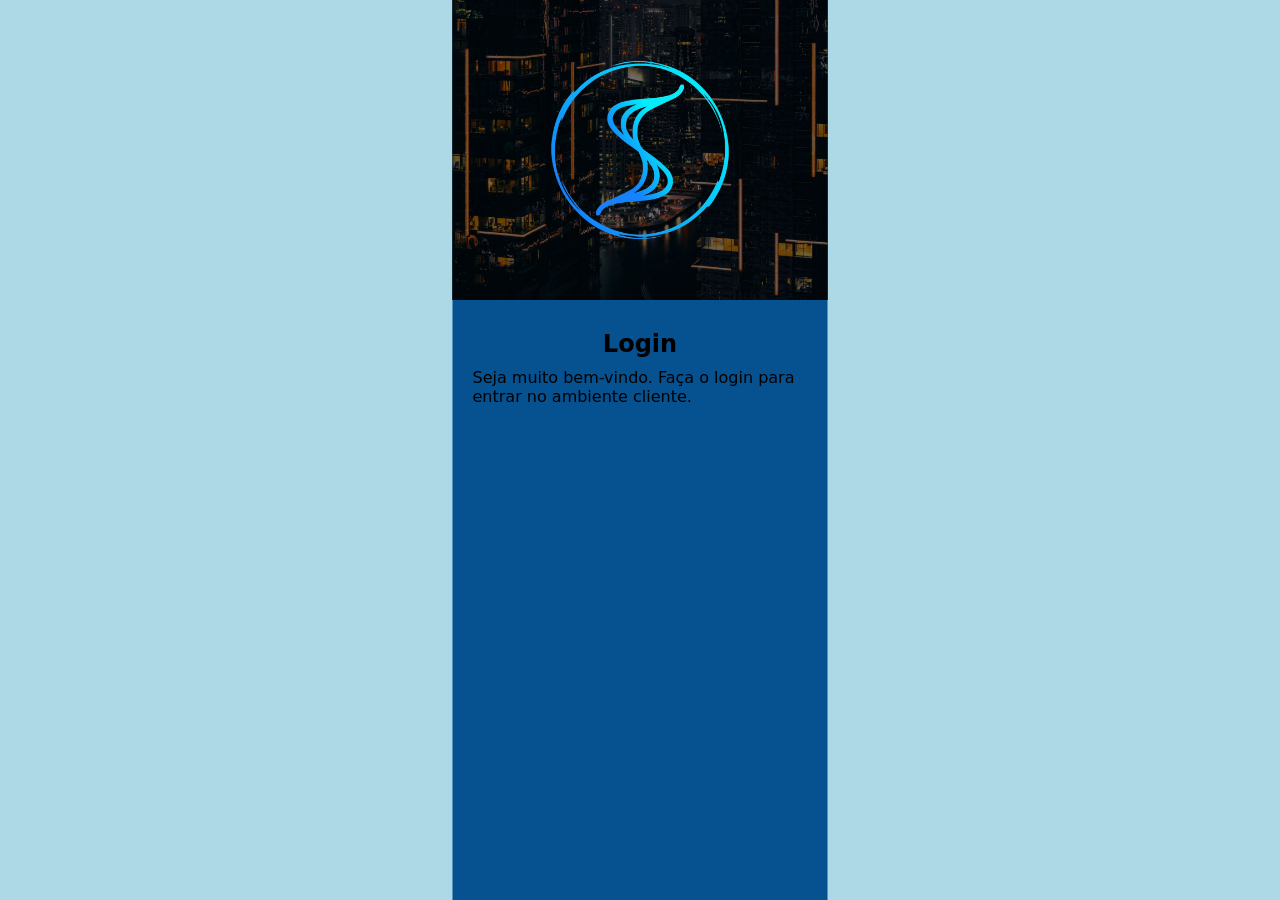
==== index.html @ 3e9f4527 "atua......." ====
<!DOCTYPE html>
<html lang="pt-BR">
<head>
    <meta charset="UTF-8">
    <meta http-equiv="X-UA-Compatible" content="IE=edge">
    <meta name="viewport" content="width=device-width, initial-scale=1.0">
    <title>Developer ES - Login</title>
    <link rel="stylesheet" href="estilos/celular.css">
</head>
<body>
    <main>
        <section id="login">
            <div id="imagem">
                <!--Aqui vai uma imagem nas CSS-->
            </div>
            <div id="formulario">
                <h1>Login</h1>
                <p>Seja muito bem-vindo. Faça o login para entrar no ambiente cliente.</p>
            </div>
        </section>
    </main>    
</body>
</html>
---- estilos/celular.css ----
@charset "UTF-8";

*{
    margin: 0px;
    padding: 0px;
    box-sizing: border-box;
    font-family: system-ui, -apple-system, BlinkMacSystemFont, 'Segoe UI', Roboto, Oxygen, Ubuntu, Cantarell, 'Open Sans', 'Helvetica Neue', sans-serif;
}

body, html {
    background-color: lightblue;
}

section#login {
    position: absolute;
    top: 50%;
    left: 50%;
    display: block;
    background-color: rgb(6, 81, 143);
    width: 375px;
    height: 100vh;
    transform: translate(-50%, -50%);

}

section#login > div#imagem {
    background: black url(../imagens/logo.jpg) no-repeat;
    background-size: cover;
    height: 300px;
}

section#login > div#formulario {
    position: relative;
    top: 10px;
    padding: 20px;
}

section#login > div#formulario > h1 {
    text-align: center;
    padding-bottom: 10px;
}
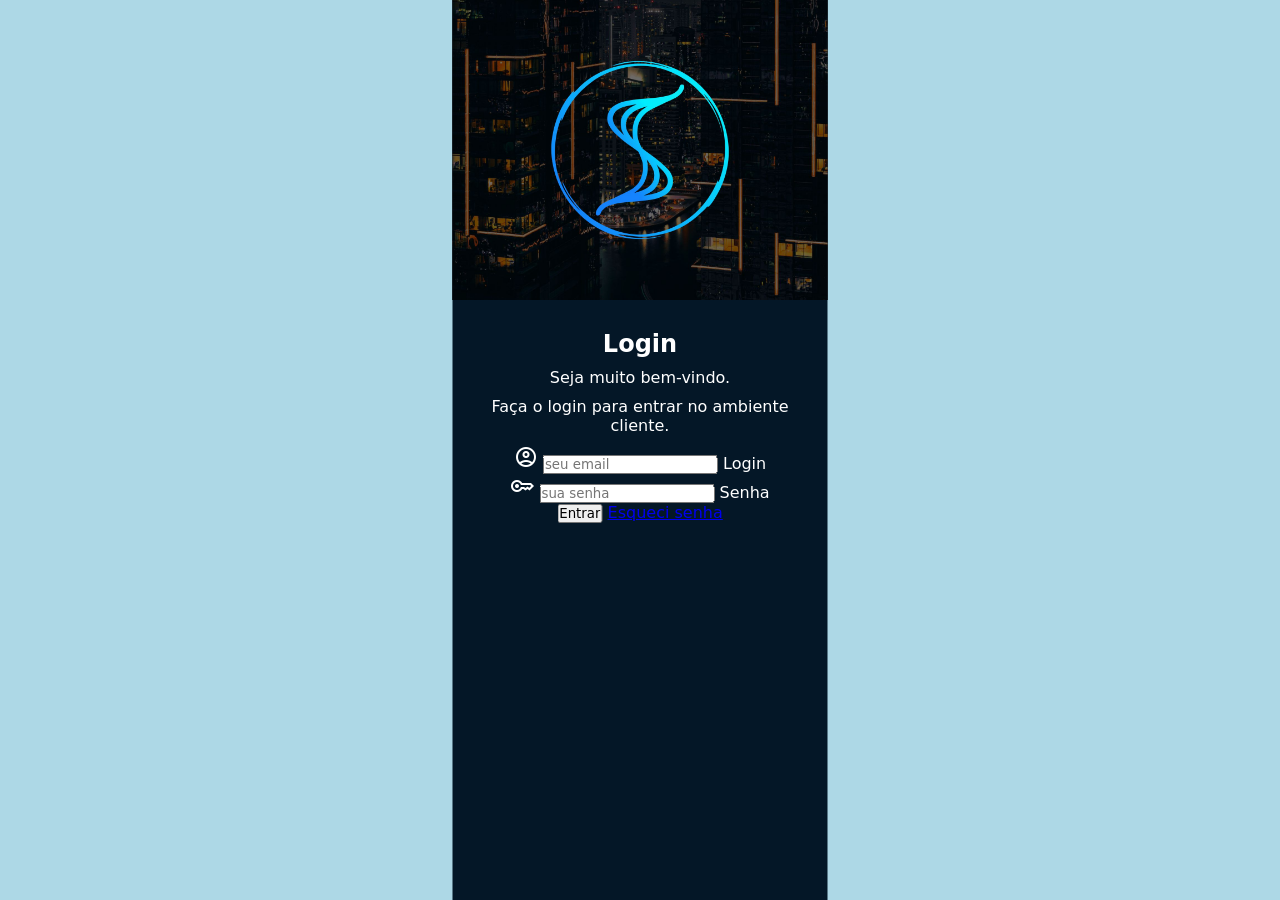
==== commit 5a1e119e: "atualiz..........." ====
--- a/index.html
+++ b/index.html
@@ -6,6 +6,7 @@
     <meta name="viewport" content="width=device-width, initial-scale=1.0">
     <title>Developer ES - Login</title>
     <link rel="stylesheet" href="estilos/celular.css">
+    <link rel="stylesheet" href="https://fonts.googleapis.com/css2?family=Material+Symbols+Outlined:opsz,wght,FILL,GRAD@48,400,0,0" />
 </head>
 <body>
     <main>
@@ -15,7 +16,22 @@
             </div>
             <div id="formulario">
                 <h1>Login</h1>
-                <p>Seja muito bem-vindo. Faça o login para entrar no ambiente cliente.</p>
+                <p>Seja muito bem-vindo.</p>
+                <p>Faça o login para entrar no ambiente cliente.</p>
+                <form action="login.php" method="post" autocomplete="on">
+                    <div class="campo">
+                        <span class="material-symbols-outlined">account_circle</span>
+                        <input type="email" name="login" id="ilogin" autocomplete="email" placeholder="seu email">
+                         <label for="ilogin">Login</label>
+                    </div>
+                    <div class="campo">
+                        <span class="material-symbols-outlined">key</span>
+                        <input type="password" name="senha" id="isenha" autocomplete="current-password" placeholder="sua senha">
+                         <label for="isenha">Senha</label>
+                    </div>
+                    <input type="submit" value="Entrar">
+                    <a href="esqueci.html">Esqueci senha</a>
+                </form>
             </div>
         </section>
     </main>    
--- a/estilos/celular.css
+++ b/estilos/celular.css
@@ -16,7 +16,7 @@
     top: 50%;
     left: 50%;
     display: block;
-    background-color: rgb(6, 81, 143);
+    background-color: rgb(4, 23, 39);
     width: 375px;
     height: 100vh;
     transform: translate(-50%, -50%);
@@ -33,9 +33,21 @@
     position: relative;
     top: 10px;
     padding: 20px;
+    color: white;
+    text-align: center;
+    
 }
 
 section#login > div#formulario > h1 {
     text-align: center;
     padding-bottom: 10px;
+}
+
+section#login > div#formulario > p {
+    padding-bottom: 10px;
+}
+
+div#formulario div.campo {
+    color: white;
+    text-align: center;
 }
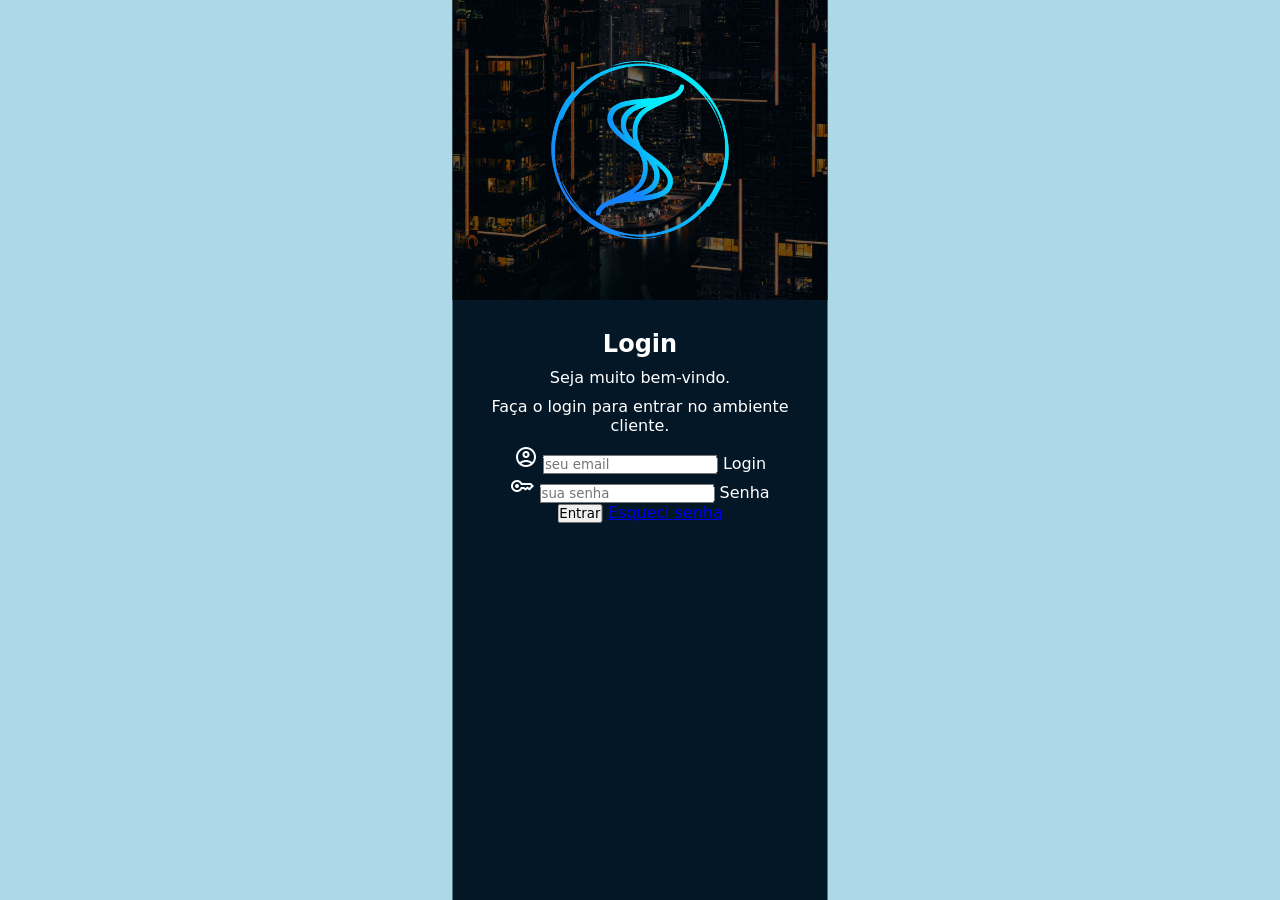
==== commit 98b3b1ef: "tentando atua....." ====
--- a/index.html
+++ b/index.html
@@ -9,7 +9,7 @@
     <link rel="stylesheet" href="https://fonts.googleapis.com/css2?family=Material+Symbols+Outlined:opsz,wght,FILL,GRAD@48,400,0,0" />
 </head>
 <body>
-    <main>
+    
         <section id="login">
             <div id="imagem">
                 <!--Aqui vai uma imagem nas CSS-->
@@ -34,6 +34,6 @@
                 </form>
             </div>
         </section>
-    </main>    
+       
 </body>
 </html>
--- a/estilos/celular.css
+++ b/estilos/celular.css
@@ -15,15 +15,16 @@
     position: absolute;
     top: 50%;
     left: 50%;
-    display: block;
+    overflow: hidden;
     background-color: rgb(4, 23, 39);
     width: 375px;
-    height: 100vh;
+    height: 100%;
     transform: translate(-50%, -50%);
 
 }
 
 section#login > div#imagem {
+    display: block;
     background: black url(../imagens/logo.jpg) no-repeat;
     background-size: cover;
     height: 300px;
@@ -40,7 +41,7 @@
 
 section#login > div#formulario > h1 {
     text-align: center;
-    padding-bottom: 10px;
+    margin-bottom: 10px;
 }
 
 section#login > div#formulario > p {
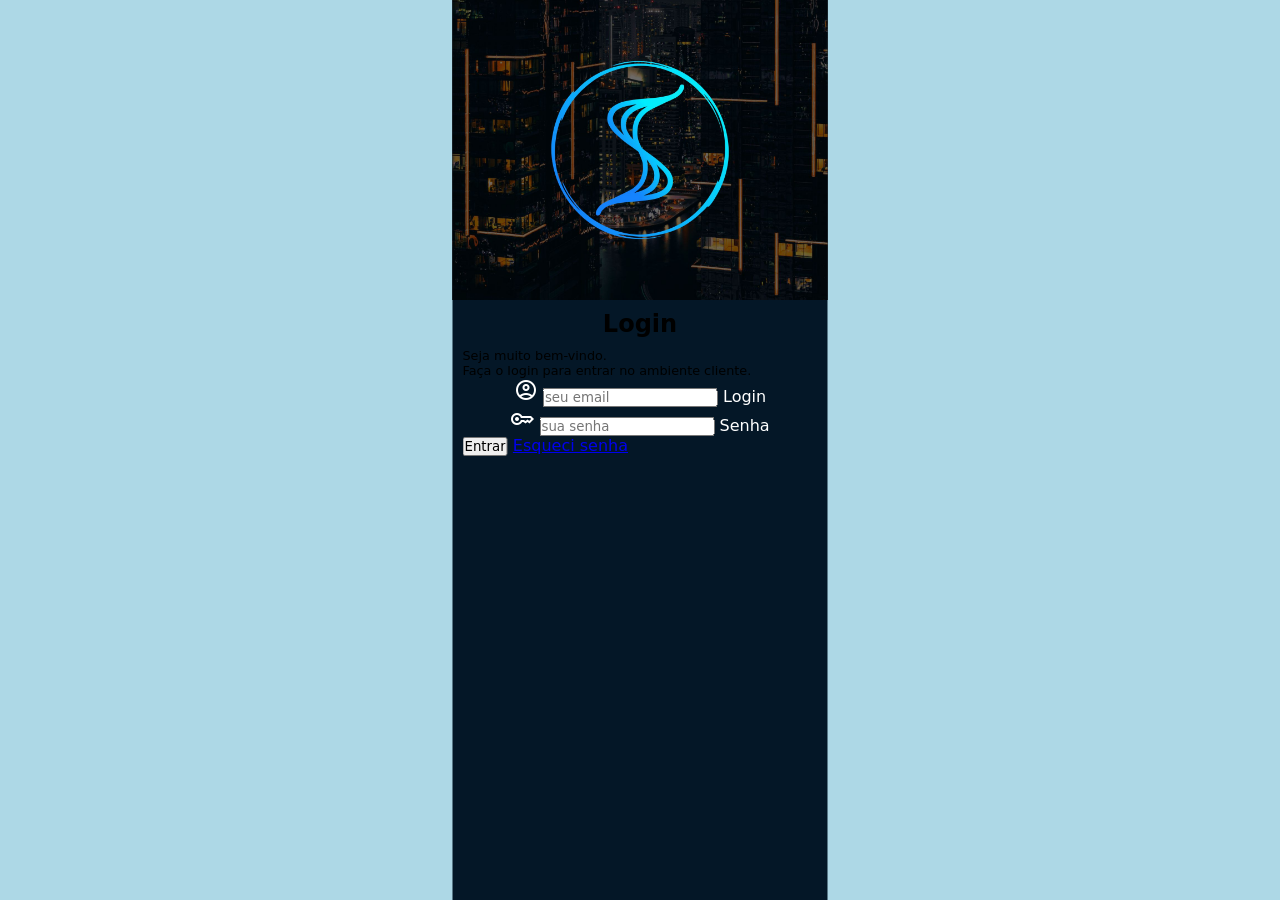
==== commit d5a851d8: "adicionei o main" ====
--- a/index.html
+++ b/index.html
@@ -10,30 +10,32 @@
 </head>
 <body>
     
-        <section id="login">
-            <div id="imagem">
-                <!--Aqui vai uma imagem nas CSS-->
-            </div>
-            <div id="formulario">
-                <h1>Login</h1>
-                <p>Seja muito bem-vindo.</p>
-                <p>Faça o login para entrar no ambiente cliente.</p>
-                <form action="login.php" method="post" autocomplete="on">
-                    <div class="campo">
-                        <span class="material-symbols-outlined">account_circle</span>
-                        <input type="email" name="login" id="ilogin" autocomplete="email" placeholder="seu email">
-                         <label for="ilogin">Login</label>
-                    </div>
-                    <div class="campo">
-                        <span class="material-symbols-outlined">key</span>
-                        <input type="password" name="senha" id="isenha" autocomplete="current-password" placeholder="sua senha">
-                         <label for="isenha">Senha</label>
-                    </div>
-                    <input type="submit" value="Entrar">
-                    <a href="esqueci.html">Esqueci senha</a>
-                </form>
-            </div>
-        </section>
+        <main>
+            <section id="login">
+                <div id="imagem">
+                    <!--Aqui vai uma imagem nas CSS-->
+                </div>
+                <div id="formulario">
+                    <h1>Login</h1>
+                    <p>Seja muito bem-vindo.</p>
+                    <p>Faça o login para entrar no ambiente cliente.</p>
+                    <form action="login.php" method="post" autocomplete="on">
+                        <div class="campo">
+                            <span class="material-symbols-outlined">account_circle</span>
+                            <input type="email" name="login" id="ilogin" autocomplete="email" placeholder="seu email">
+                             <label for="ilogin">Login</label>
+                        </div>
+                        <div class="campo">
+                            <span class="material-symbols-outlined">key</span>
+                            <input type="password" name="senha" id="isenha" autocomplete="current-password" placeholder="sua senha">
+                             <label for="isenha">Senha</label>
+                        </div>
+                        <input type="submit" value="Entrar">
+                        <a href="esqueci.html">Esqueci senha</a>
+                    </form>
+                </div>
+            </section>
+        </main>
        
 </body>
 </html>
--- a/estilos/celular.css
+++ b/estilos/celular.css
@@ -9,13 +9,20 @@
 
 body, html {
     background-color: lightblue;
+    height: 100vh;
+    width: 100vw;
+}
+
+main {
+    position: relative;
+    height: 100vh;
+    width: 100vw;
 }
 
 section#login {
     position: absolute;
     top: 50%;
     left: 50%;
-    overflow: hidden;
     background-color: rgb(4, 23, 39);
     width: 375px;
     height: 100%;
@@ -31,12 +38,8 @@
 }
 
 section#login > div#formulario {
-    position: relative;
-    top: 10px;
-    padding: 20px;
-    color: white;
-    text-align: center;
-    
+    display: block;
+    padding: 10px;
 }
 
 section#login > div#formulario > h1 {
@@ -44,8 +47,8 @@
     margin-bottom: 10px;
 }
 
-section#login > div#formulario > p {
-    padding-bottom: 10px;
+div#formulario > p {
+    font-size: .8em;
 }
 
 div#formulario div.campo {
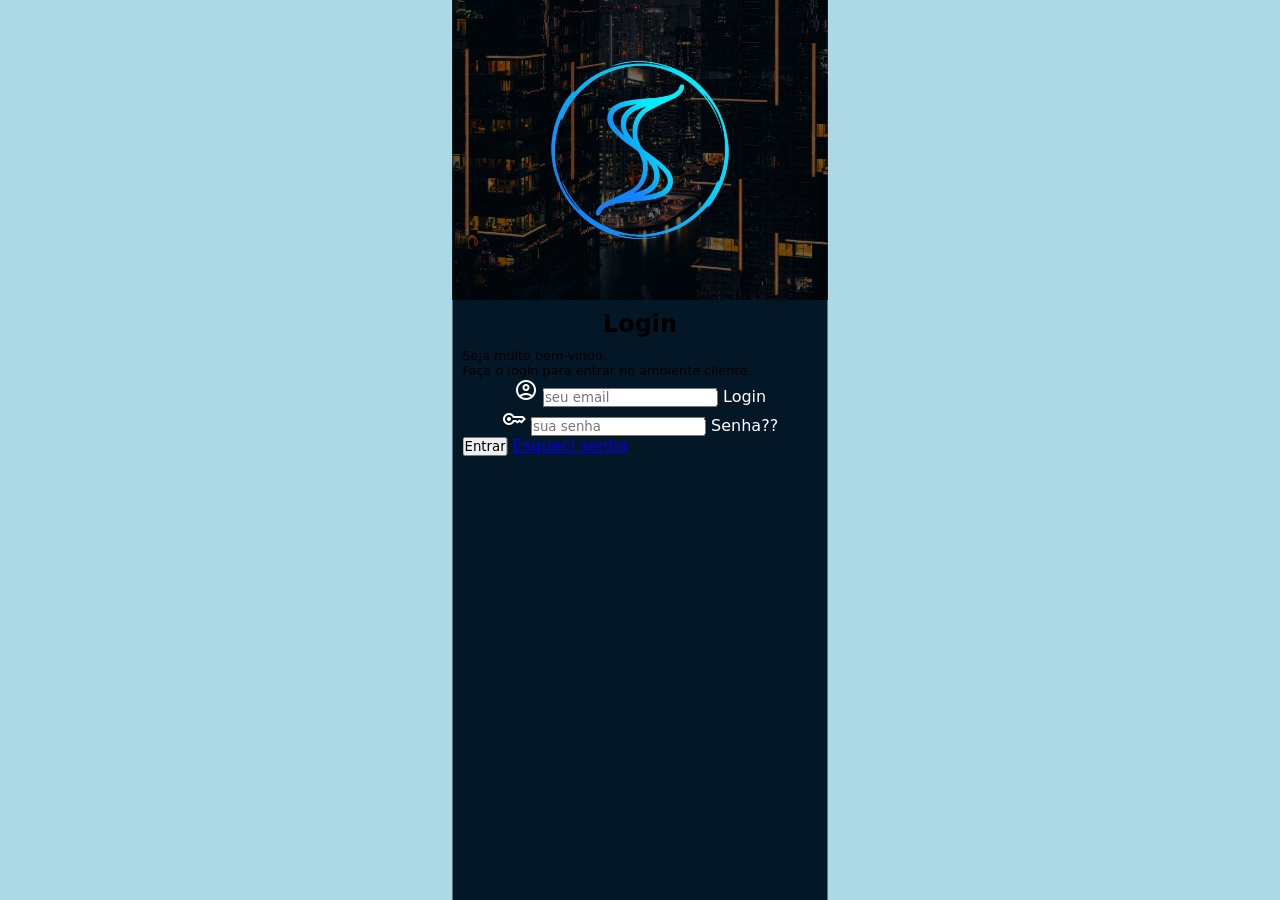
==== commit 409024fe: "??" ====
--- a/index.html
+++ b/index.html
@@ -28,7 +28,7 @@
                         <div class="campo">
                             <span class="material-symbols-outlined">key</span>
                             <input type="password" name="senha" id="isenha" autocomplete="current-password" placeholder="sua senha">
-                             <label for="isenha">Senha</label>
+                             <label for="isenha">Senha??</label>
                         </div>
                         <input type="submit" value="Entrar">
                         <a href="esqueci.html">Esqueci senha</a>
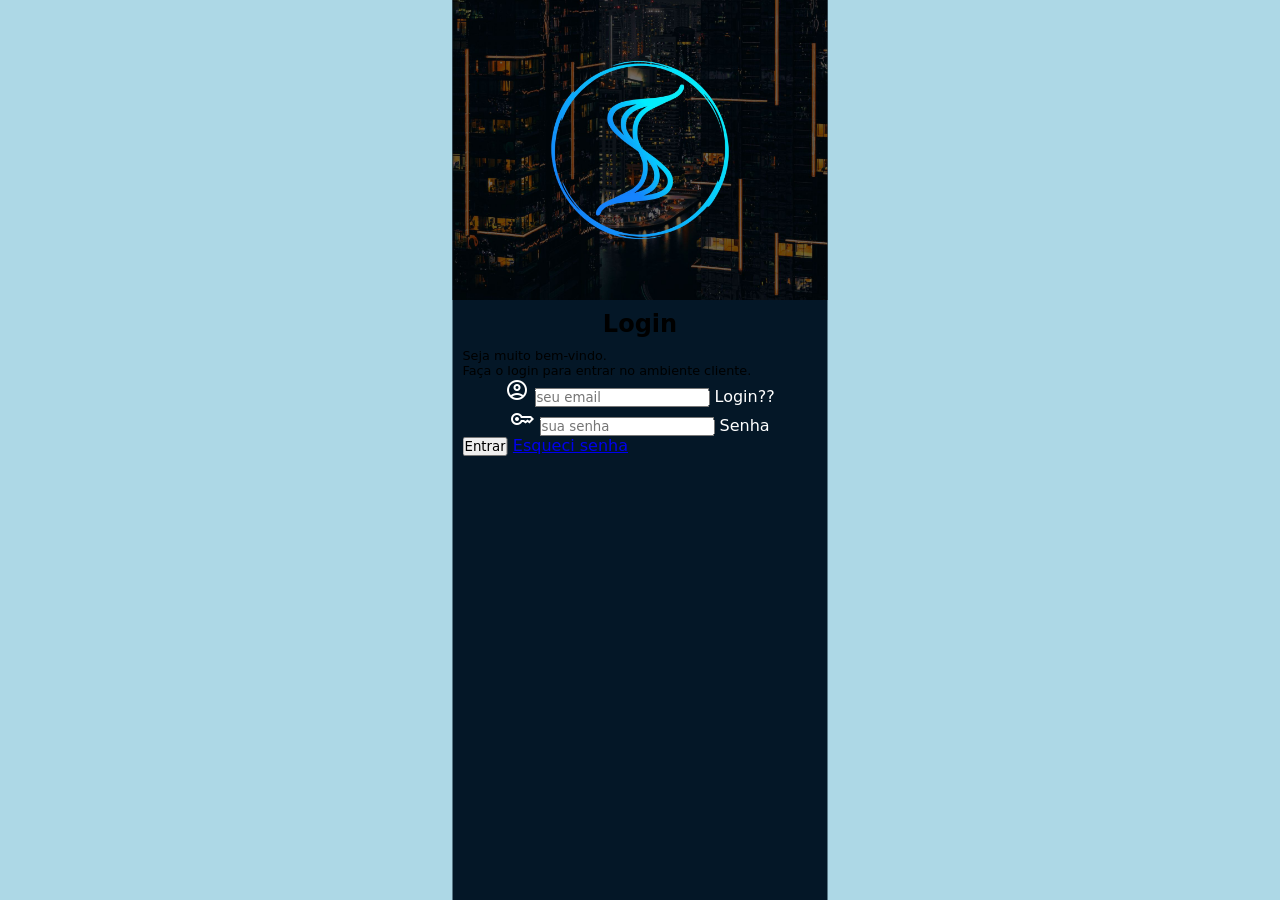
==== commit c2ee8c4b: "overflow" ====
--- a/index.html
+++ b/index.html
@@ -23,12 +23,12 @@
                         <div class="campo">
                             <span class="material-symbols-outlined">account_circle</span>
                             <input type="email" name="login" id="ilogin" autocomplete="email" placeholder="seu email">
-                             <label for="ilogin">Login</label>
+                             <label for="ilogin">Login??</label>
                         </div>
                         <div class="campo">
                             <span class="material-symbols-outlined">key</span>
                             <input type="password" name="senha" id="isenha" autocomplete="current-password" placeholder="sua senha">
-                             <label for="isenha">Senha??</label>
+                             <label for="isenha">Senha</label>
                         </div>
                         <input type="submit" value="Entrar">
                         <a href="esqueci.html">Esqueci senha</a>
--- a/estilos/celular.css
+++ b/estilos/celular.css
@@ -23,6 +23,8 @@
     position: absolute;
     top: 50%;
     left: 50%;
+    
+    overflow: hidden;
     background-color: rgb(4, 23, 39);
     width: 375px;
     height: 100%;
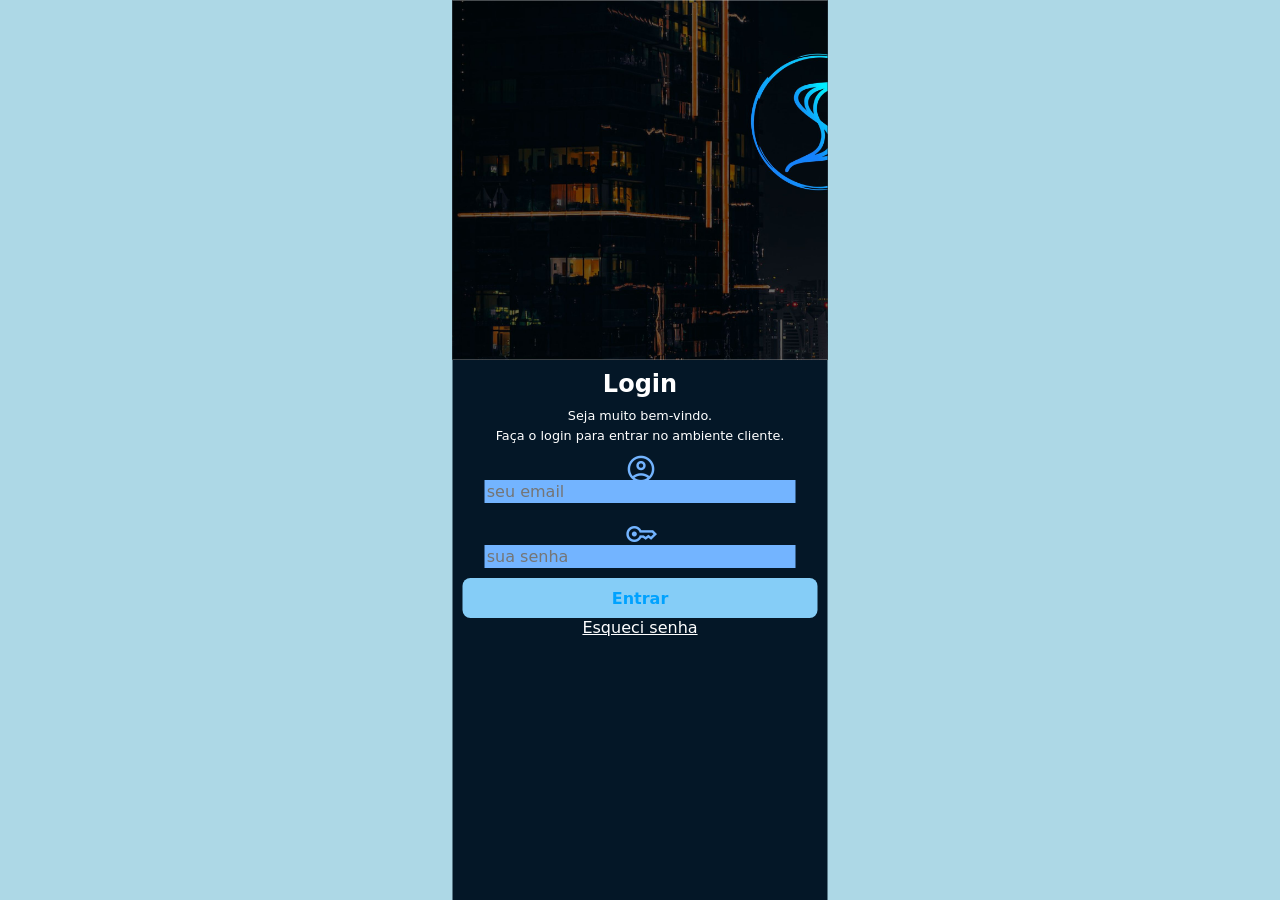
==== commit 085811c8: "quase pronto" ====
--- a/index.html
+++ b/index.html
@@ -23,7 +23,7 @@
                         <div class="campo">
                             <span class="material-symbols-outlined">account_circle</span>
                             <input type="email" name="login" id="ilogin" autocomplete="email" placeholder="seu email">
-                             <label for="ilogin">Login??</label>
+                             <label for="ilogin">Login</label>
                         </div>
                         <div class="campo">
                             <span class="material-symbols-outlined">key</span>
@@ -31,7 +31,7 @@
                              <label for="isenha">Senha</label>
                         </div>
                         <input type="submit" value="Entrar">
-                        <a href="esqueci.html">Esqueci senha</a>
+                        <a href="esqueci.html" class="botao">Esqueci senha</a>
                     </form>
                 </div>
             </section>
--- a/estilos/celular.css
+++ b/estilos/celular.css
@@ -24,36 +24,90 @@
     top: 50%;
     left: 50%;
     
-    overflow: hidden;
     background-color: rgb(4, 23, 39);
     width: 375px;
     height: 100%;
+
     transform: translate(-50%, -50%);
 
 }
 
 section#login > div#imagem {
     display: block;
-    background: black url(../imagens/logo.jpg) no-repeat;
+    background: black url(../imagens/logo-alterada.jpg) no-repeat;
     background-size: cover;
-    height: 300px;
+    height: 40%;
 }
 
 section#login > div#formulario {
     display: block;
     padding: 10px;
+    height: 60%;;
 }
 
 section#login > div#formulario > h1 {
+    color: white;
     text-align: center;
     margin-bottom: 10px;
 }
 
 div#formulario > p {
+    color: white;
+    text-align: center;
     font-size: .8em;
+    padding-bottom: 5px;
 }
 
 div#formulario div.campo {
     color: white;
     text-align: center;
+}
+
+div.campo > label {
+    display: none;
+}
+
+div.campo > span {
+    font-size: 2em;
+    color: rgb(115, 180, 255);
+    width: 40px;
+    padding: 5px;
+}
+
+div.campo > input {
+    background-color: rgb(115, 180, 255);
+    border: 0px;
+    font-size: 1em;
+    width: calc(100% - 44.5px);
+    height: 100%;
+    padding: 2px;
+
+    transform: translateY(-10px);
+}
+
+div.campo > input:focus-within {
+    background-color: white;
+}
+
+form > input[type=submit]{
+    display: block;
+    background-color: rgb(133, 205, 247);
+    color: rgb(0, 162, 255);
+    font-weight: bolder;
+    font-size: 1em;
+    width: 100%;
+    height: 40px;
+    border: none;
+    border-radius: 8px;
+    cursor: pointer;
+}
+
+form > input[type=submit]:focus-within {
+    background-color: rgb(0, 158, 250);
+}
+
+form > a.botao {
+    display: block;
+    text-align: center;
+    color: white;
 }
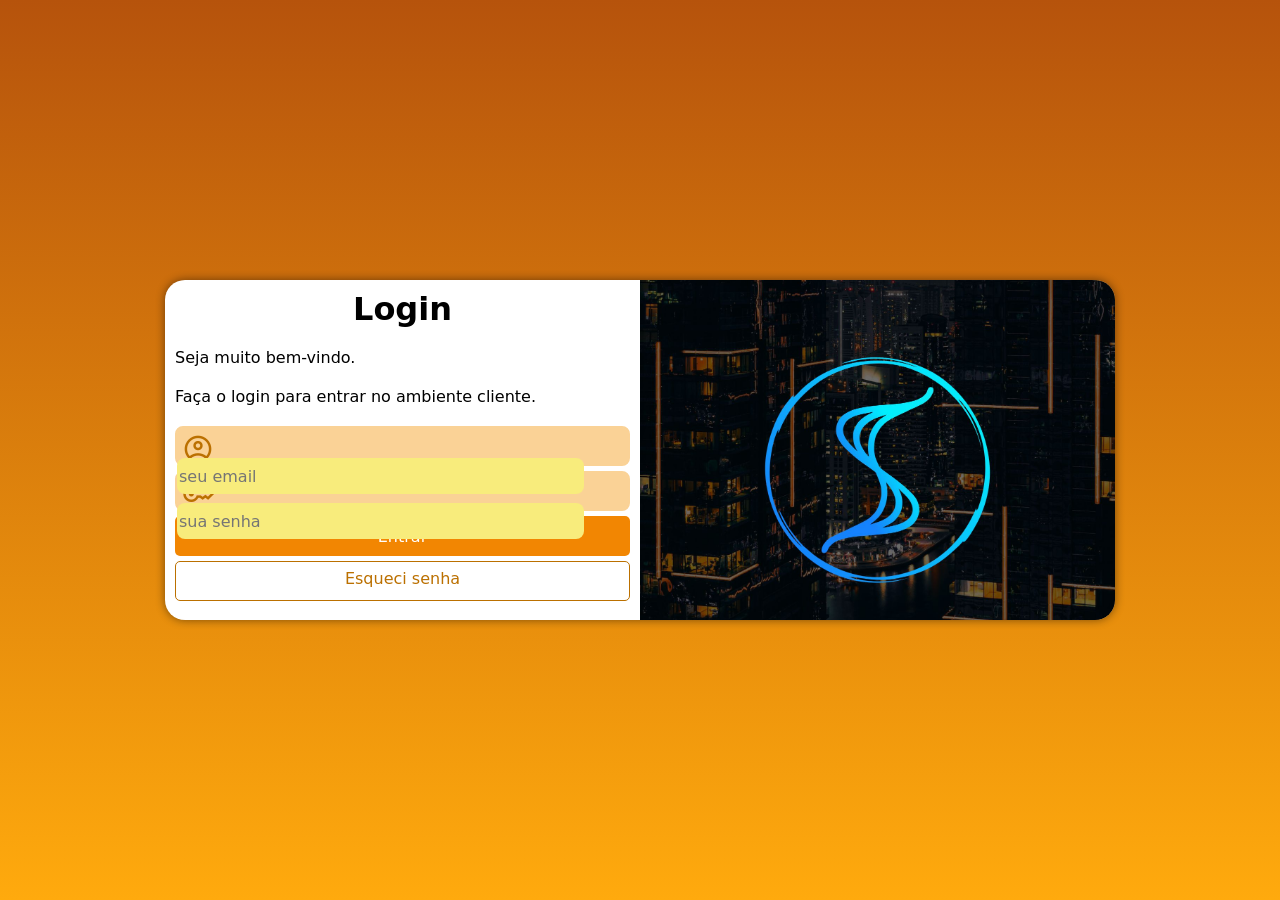
==== commit 6fe92e18: "copiei os css do curso" ====
--- a/index.html
+++ b/index.html
@@ -6,6 +6,7 @@
     <meta name="viewport" content="width=device-width, initial-scale=1.0">
     <title>Developer ES - Login</title>
     <link rel="stylesheet" href="estilos/celular.css">
+    <link rel="stylesheet" href="estilos/media-query.css">
     <link rel="stylesheet" href="https://fonts.googleapis.com/css2?family=Material+Symbols+Outlined:opsz,wght,FILL,GRAD@48,400,0,0" />
 </head>
 <body>
--- a/estilos/celular.css
+++ b/estilos/celular.css
@@ -1,14 +1,23 @@
 @charset "UTF-8";
 
-*{
+/* 
+Paleta de Cores 
+#F50B07
+#F52E09
+#E64B0E
+#FC6B03
+#F28602
+*/
+
+* {
+    font-family: system-ui, -apple-system, BlinkMacSystemFont, 'Segoe UI', Roboto, Oxygen, Ubuntu, Cantarell, 'Open Sans', 'Helvetica Neue', sans-serif;
+    padding: 0px;
     margin: 0px;
-    padding: 0px;
     box-sizing: border-box;
-    font-family: system-ui, -apple-system, BlinkMacSystemFont, 'Segoe UI', Roboto, Oxygen, Ubuntu, Cantarell, 'Open Sans', 'Helvetica Neue', sans-serif;
 }
 
 body, html {
-    background-color: lightblue;
+    background-color: #F28602;
     height: 100vh;
     width: 100vw;
 }
@@ -24,43 +33,48 @@
     top: 50%;
     left: 50%;
     
-    background-color: rgb(4, 23, 39);
-    width: 375px;
-    height: 100%;
+    overflow: hidden;
+    background-color: white;
+    width: 250px;
+    height: 510px;
+    border-radius: 20px;
+    box-shadow: 0px 0px 10px rgba(0, 0, 0, 0.480);
 
     transform: translate(-50%, -50%);
-
+    transition: width .4s, height .4s;
+    transition-timing-function: ease;
 }
 
 section#login > div#imagem {
     display: block;
-    background: black url(../imagens/logo-alterada.jpg) no-repeat;
+    background: #F28602 url(../imagens/logo.jpg) no-repeat;
     background-size: cover;
-    height: 40%;
+    height: 200px;
 }
 
 section#login > div#formulario {
     display: block;
     padding: 10px;
-    height: 60%;;
+
 }
 
-section#login > div#formulario > h1 {
-    color: white;
+div#formulario > h1 {
     text-align: center;
     margin-bottom: 10px;
 }
 
 div#formulario > p {
-    color: white;
-    text-align: center;
-    font-size: .8em;
-    padding-bottom: 5px;
+    font-size: 0.8em;
 }
 
-div#formulario div.campo {
-    color: white;
-    text-align: center;
+form > div.campo {
+    background-color: #fad296;
+    border: 2px solid #fad296;
+    display: block;
+    width: 100%;
+    height: 40px;
+    border-radius: 8px;
+    margin: 5px 0px;
 }
 
 div.campo > label {
@@ -68,21 +82,21 @@
 }
 
 div.campo > span {
+    color: #bb7000;
     font-size: 2em;
-    color: rgb(115, 180, 255);
     width: 40px;
     padding: 5px;
 }
 
 div.campo > input {
-    background-color: rgb(115, 180, 255);
-    border: 0px;
+    background-color: #f8ec7c;
     font-size: 1em;
     width: calc(100% - 44.5px);
     height: 100%;
+    border: 0px;
+    border-radius: 8px;
     padding: 2px;
-
-    transform: translateY(-10px);
+    transform: translateY(-12px);
 }
 
 div.campo > input:focus-within {
@@ -91,23 +105,40 @@
 
 form > input[type=submit]{
     display: block;
-    background-color: rgb(133, 205, 247);
-    color: rgb(0, 162, 255);
-    font-weight: bolder;
     font-size: 1em;
     width: 100%;
     height: 40px;
+    background-color: #F28602;
+    color: white;
     border: none;
-    border-radius: 8px;
+    border-radius: 5px;
     cursor: pointer;
 }
 
-form > input[type=submit]:focus-within {
-    background-color: rgb(0, 158, 250);
+form > input[type=submit]:hover {
+    background-color: #bb7000;
+    color: white;
 }
 
 form > a.botao {
     display: block;
     text-align: center;
-    color: white;
+    font-size: 1em;
+    width: 100%;
+    height: 40px;
+    padding-top: 7px;
+    margin-top: 5px;
+    background-color: white;
+    color: #bb7000;
+    border: 1px solid #bb7000;
+    border-radius: 5px;
+    text-decoration: none;
+}
+
+form > a.botao:hover {
+    background-color: #f8ec7c;
+}
+
+form > a.botao > span {
+    font-size: .8em;
 }
--- a/estilos/media-query.css
+++ b/estilos/media-query.css
@@ -0,0 +1,68 @@
+@charset "UTF-8";
+
+/* Para as demais mídias*/
+
+/* Typical Device Breakpoints 
+-----------------------------
+Pequenas telas: até 600px
+Celular: de 600px até 768px
+Tablet: 768px até 992px
+Desktop: 992px 1200px
+Grandes telas: acima de 1200px
+*/
+
+@media screen and (min-width: 768px) and (max-width: 992px) {
+ /* CONFIGURAÇÃO PARA TABLET */
+    body {
+        background-image: linear-gradient(to top, #ffaa0d, #b6530c );
+    }
+
+    section#login{
+        width: 80vw;
+        height: 280px;
+    }
+
+    section#login > div#imagem {
+        float: left;
+        width: 30%;
+        height: 100%;
+    }
+
+    section#login > div#formulario {
+        float: right;
+        width: 70%;
+    }
+}
+
+@media screen and (min-width: 992px) { 
+    /*CONFIRGURAÇÕES PARA DESKTOP */
+
+    body {
+        background-image: linear-gradient(to top, #ffaa0d, #b6530c );
+    }
+
+    section#login {
+        width: 950px;
+        height: 340px;
+    }
+
+    section#login > div#imagem {
+        float: right;
+        width: 50%;
+        height: 100%;
+    }
+
+    section#login > div#formulario {
+        float: left;
+        width: 50%;
+    }
+
+    div#formulario > h1 {
+        font-size: 2em;
+    }
+
+    div#formulario > p {
+        font-size: 1em;
+        margin: 20px 0px;
+    }
+}
